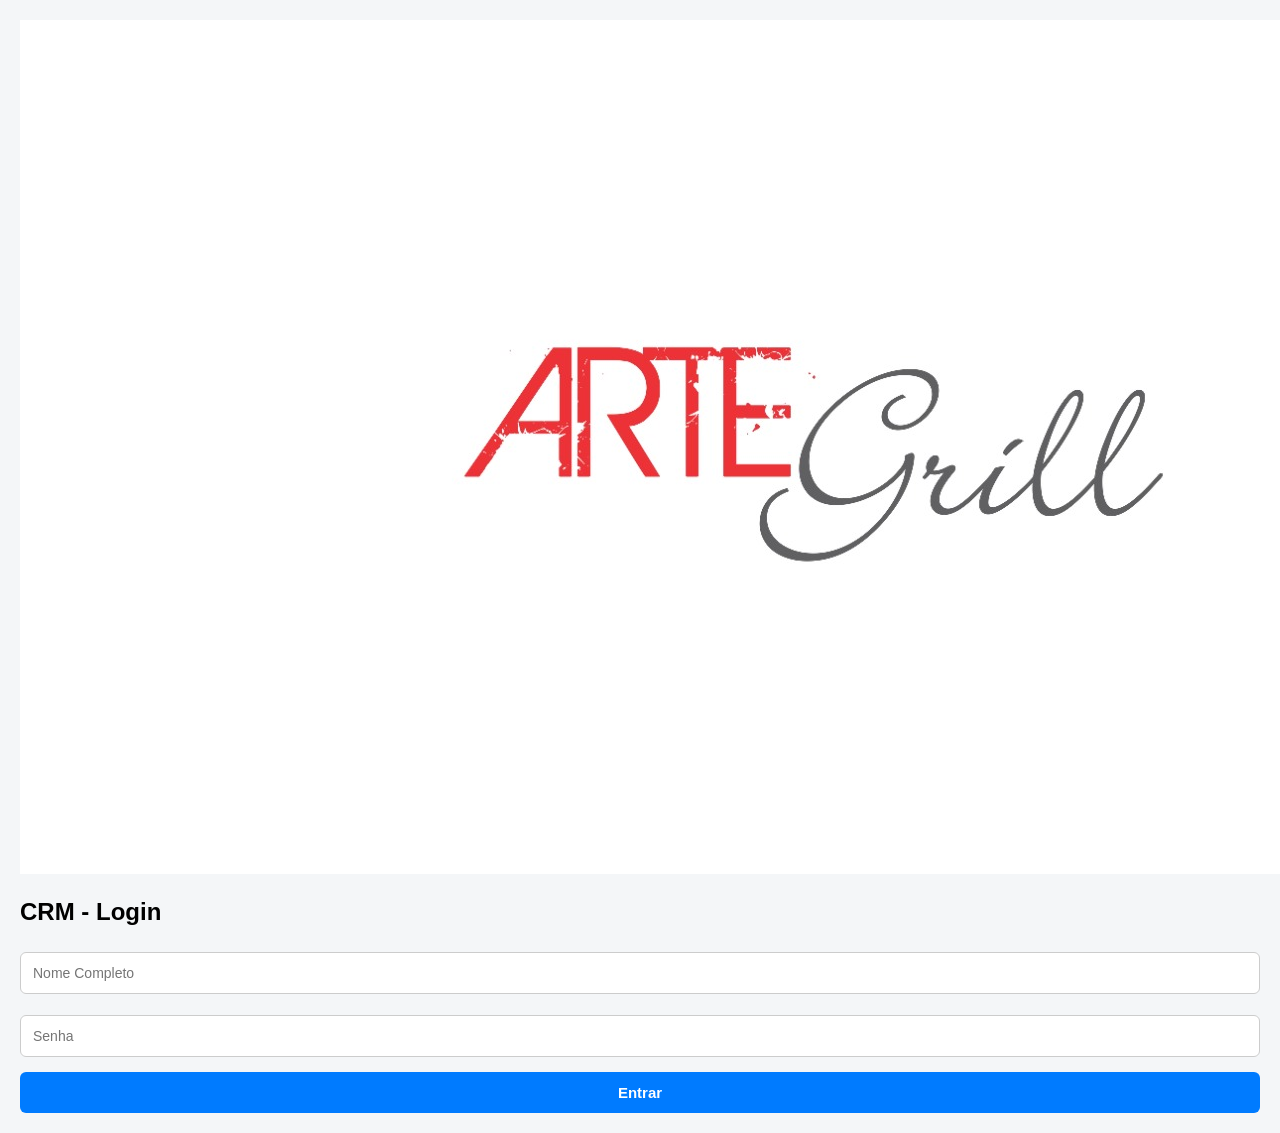
==== index.html @ 9b39a098 "Update index.html" ====
<!DOCTYPE html>
<html lang="pt-BR">
<head>
    <meta charset="UTF-8">
    <meta name="viewport" content="width=device-width, initial-scale=1.0">
    <title>CRM - Painel Principal</title>
    <link rel="stylesheet" href="style.css">
</head>

<body>

    <div class="logo-container">
    <img src="logo.jpeg" alt="Logo" class="logo">
</div>

<div class="container">

    <h1>📊 CRM - Painel Principal</h1>

    <!-- 📊 CONTADOR DE EXCLUÍDOS -->
    <div id="contadorExcluidos" style="margin-bottom: 15px; font-weight: bold;"></div>

    <div class="menu-cards">

        <a href="clientes.html" class="card-acesso">
            <div class="card-acesso-conteudo">
                <h3>📋 Clientes Cadastrados</h3>
                <p>Visualizar todos os clientes cadastrados.</p>
            </div>
        </a>

        <a href="cadastro.html" class="card-acesso">
            <div class="card-acesso-conteudo">
                <h3>👤 Cadastrar Cliente</h3>
                <p>Adicionar clientes manualmente.</p>
            </div>
        </a>

        <a href="excluidos.html" class="card-acesso">
            <div class="card-acesso-conteudo">
                <h3>🗑 Histórico de Exclusão</h3>
                <p>Ver clientes removidos.</p>
            </div>
        </a>

    </div>
</div>
    <script src="index.js"></script>

</body>
</html>
---- style.css ----
body { 
    font-family: Arial, sans-serif; 
    margin: 20px; 
    background-color: #f4f6f8; 
}
.container { 
    max-width: 500px; 
    margin: 40px auto; 
    background: white; 
    padding: 30px; 
    border-radius: 8px; 
    box-shadow: 0 4px 15px rgba(0,0,0,0.08); 
}
.container-largo { 
    max-width: 1000px; 
    margin: 40px auto; 
    background: white; 
    padding: 30px; 
    border-radius: 8px; 
    box-shadow: 0 4px 15px rgba(0,0,0,0.08); 
}
.formulario { margin-bottom: 20px; }
input { 
    width: 100%; 
    padding: 12px; 
    margin-bottom: 15px; 
    box-sizing: border-box; 
    border: 1px solid #ccc; 
    border-radius: 6px; 
    font-size: 14px;
}
button, .btn-voltar { 
    background-color: #007bff; 
    color: white; 
    border: none; 
    padding: 12px; 
    border-radius: 6px; 
    cursor: pointer; 
    width: 100%;
    font-weight: bold;
    font-size: 15px;
    text-align: center;
    text-decoration: none;
    display: inline-block;
    box-sizing: border-box;
}
button:hover, .btn-voltar:hover { background-color: #0056b3; }
hr { border: 0; border-top: 1px solid #eee; margin: 25px 0; }

/* CARD DE ACESSO RÁPIDO */
.card-acesso {
    text-decoration: none;
    color: #333;
    display: block;
}
.card-acesso-conteudo {
    background-color: #f8f9fa;
    border: 2px dashed #007bff;
    border-radius: 8px;
    padding: 20px;
    text-align: center;
    transition: all 0.2s;
}
.card-acesso-conteudo:hover {
    background-color: #e8f0fe;
    transform: scale(1.02);
}
.card-acesso h3 { color: #007bff; margin: 0 0 5px 0; }
.card-acesso p { margin: 0; font-size: 14px; color: #666; }

/* CONFIGURAÇÃO DA LISTA DE CARDS */
.topo-lista {
    display: flex;
    justify-content: space-between;
    align-items: center;
    margin-bottom: 25px;
}
.topo-lista h2 { margin: 0; }
.btn-voltar { width: auto; padding: 10px 20px; }
.grid-clientes { 
    display: grid;
    grid-template-columns: repeat(auto-fill, minmax(220px, 1fr)); 
    gap: 15px; 
}
.cliente-card {
    position: relative;
    background-color: #ffffff;
    border: 1px solid #e0e0e0;
    border-radius: 6px;
    padding: 15px;
    padding-top: 45px; /* espaço para a lixeira */
    box-shadow: 0 2px 5px rgba(0,0,0,0.03);
}
.cliente-card p { margin: 5px 0; font-size: 14px; }

/* Botão do WhatsApp dentro do Card */
.btn-whatsapp {
    display: block;
    background-color: #25d366; /* Cor oficial do WhatsApp */
    color: white;
    text-decoration: none;
    text-align: center;
    padding: 8px;
    border-radius: 4px;
    font-weight: bold;
    font-size: 13px;
    margin-top: 12px;
    transition: background-color 0.2s;
}
.btn-whatsapp:hover {
    background-color: #1ebd58;
}
/* AJUSTE NO CARD PARA SUPORTAR O BOTÃO ABSOLUTO */
.cliente-card { 
    position: relative; /* OBRIGATÓRIO para o botão funcionar no canto */
    background-color: #ffffff;
    border: 1px solid #e0e0e0;
    border-radius: 6px; 
    padding: 15px; 
    box-shadow: 0 2px 5px rgba(0,0,0,0.03);
}

/* BOTÃO REDONDO DE EXCLUIR */
.btn-excluir {
    position: absolute;
    top: 8px;
    right: 8px;

    width: 30px;
    height: 30px;

    background-color: #ff4d4d;
    color: white;
    border: none;
    border-radius: 50%;

    display: flex;
    align-items: center;
    justify-content: center;

    cursor: pointer;
    z-index: 10;
}
.btn-excluir:hover {
    background-color: #cc0000;
    transform: scale(1.1); /* Dá uma leve aumentada ao passar o mouse */
}
.btn-historico,
.btn-whatsapp {
    display: block;
    width: 100%;
    box-sizing: border-box;
    text-align: center;
    padding: 10px;
    border-radius: 4px;
    font-weight: bold;
    font-size: 13px;
    text-decoration: none;
}

.btn-historico {
    background-color: #6c757d;
    color: white;
    margin-top: 12px;
    margin-bottom: 10px;
}

.btn-historico:hover {
    background-color: #5a6268;
}

.btn-whatsapp {
    background-color: #25d366;
    color: white;
}

.btn-whatsapp:hover {
    background-color: #1ebd58;
}
.status-lead,
.status-desclassificado,
.status-proposta,
.status-nao-respondeu,
.status-venda,
.status-sem-retorno {
    color: white;
    padding: 6px 10px;
    border-radius: 4px;
    font-size: 12px;
    font-weight: bold;
    margin-bottom: 10px;
    display: inline-block;
}

.status-lead {
    background: #28a745;
}

.status-desclassificado {
    background: #dc3545;
}

.status-proposta {
    background: #007bff;
}

.status-nao-respondeu {
    background: #ffc107;
    color: black;
}

.status-venda {
    background: #000000;
}

.status-sem-retorno {
    background: #e83e8c;
}

input,
select,
textarea {
    width: 100%;
    padding: 12px;
    margin-top: 6px;
    margin-bottom: 15px;
    border: 1px solid #ccc;
    border-radius: 6px;
    box-sizing: border-box;
}

label {
    font-weight: bold;
    display: block;
}
.select-status {
    width: calc(100% - 50px);
    padding: 6px;
    margin-bottom: 10px;
    border-radius: 4px;
    border: 1px solid #ccc;
    font-weight: bold;
}

.cliente-card {
    opacity: 0;
    transform: translateY(10px);
    animation: aparecer 0.3s ease forwards;
}

@keyframes aparecer {
    to {
        opacity: 1;
        transform: translateY(0);
    }
}
.area-botoes {
    display: flex;
    gap: 10px;
    margin-top: 15px;
}

.area-botoes button {
    flex: 1;
}
.area-botoes button {
    padding: 10px;
    border-radius: 8px;
    cursor: pointer;
}
/* Logo fixa no canto superior direito */
.logo-container {
    position: fixed;
    top: 20px;
    right: 20px;
    z-index: 999;
}

/* Logo redonda */
.logo {
    width: 80px;
    height: 80px;
    border-radius: 50%;
    object-fit: cover;

    box-shadow: 0 2px 8px rgba(0,0,0,0.2);

    border: 3px solid white;
}
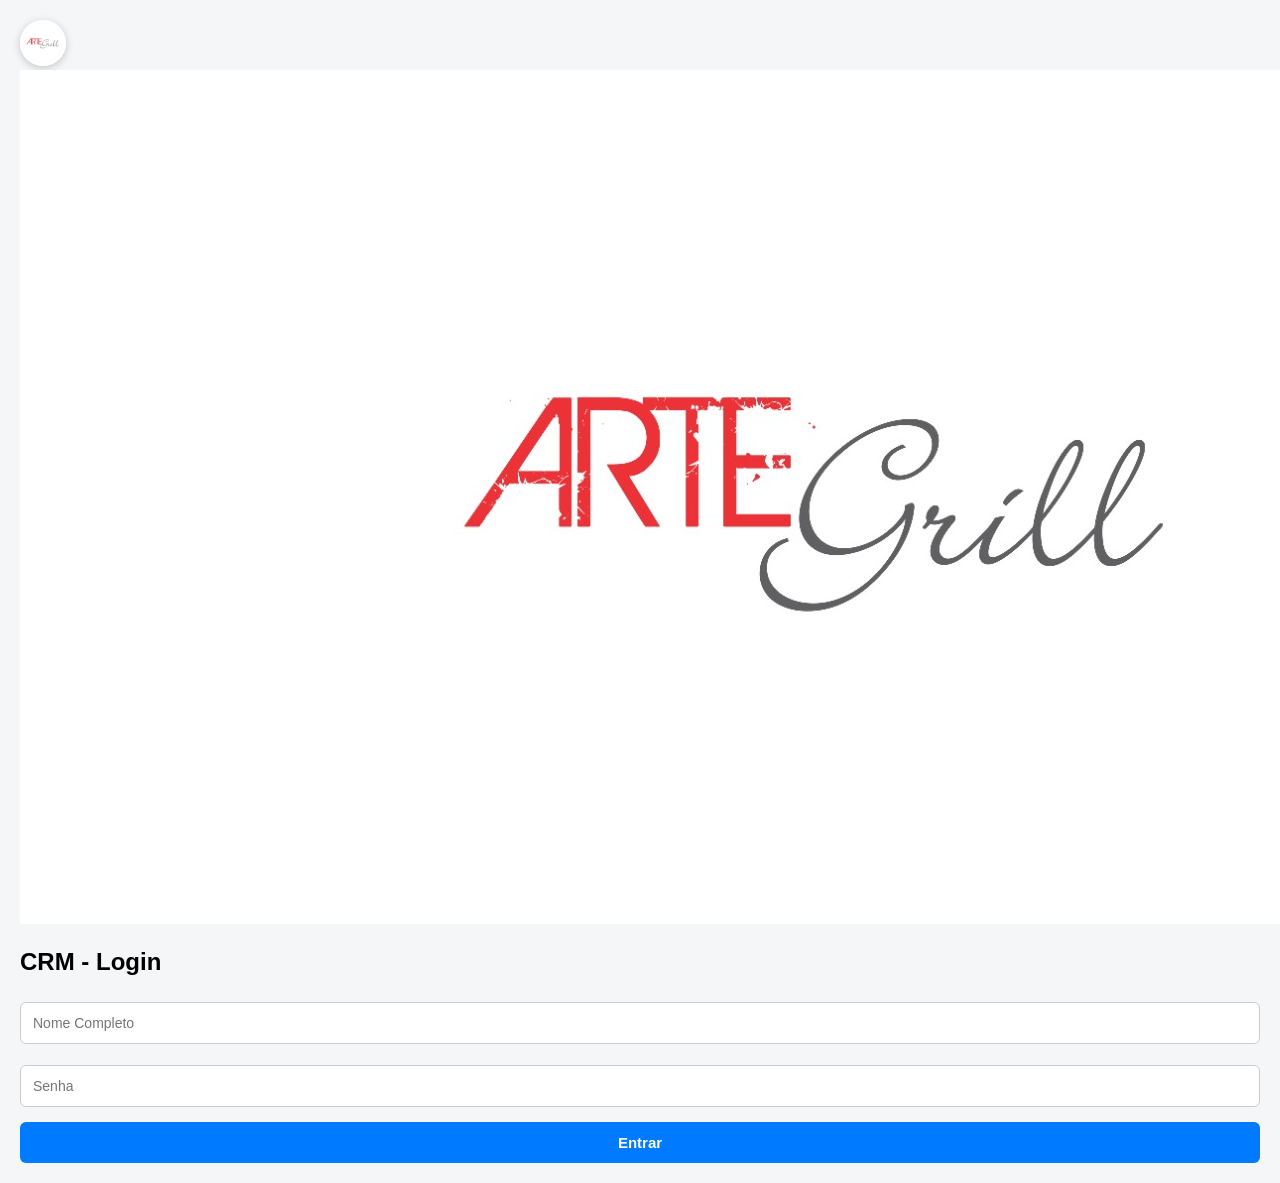
==== commit 49577363: "Add toast container div to index.html" ====
--- a/index.html
+++ b/index.html
@@ -4,6 +4,7 @@
     <meta charset="UTF-8">
     <meta name="viewport" content="width=device-width, initial-scale=1.0">
     <title>CRM - Painel Principal</title>
+    <button id="btnSair">Sair</button>
     <link rel="stylesheet" href="style.css">
 </head>
 
@@ -43,9 +44,16 @@
             </div>
         </a>
 
+        <a href="usuarios.html" class="card-acesso">
+    <div class="card-acesso-conteudo">
+        <h3>👥 Usuários</h3>
+        <p>Gerenciar acessos ao sistema.</p>
+    </div>
+</a>
+
     </div>
 </div>
     <script src="index.js"></script>
-
+<div id="toast-container"></div>
 </body>
 </html>
--- a/style.css
+++ b/style.css
@@ -278,8 +278,8 @@
 
 /* Logo redonda */
 .logo {
-    width: 80px;
-    height: 80px;
+    width: 40px;
+    height: 40px;
     border-radius: 50%;
     object-fit: cover;
 
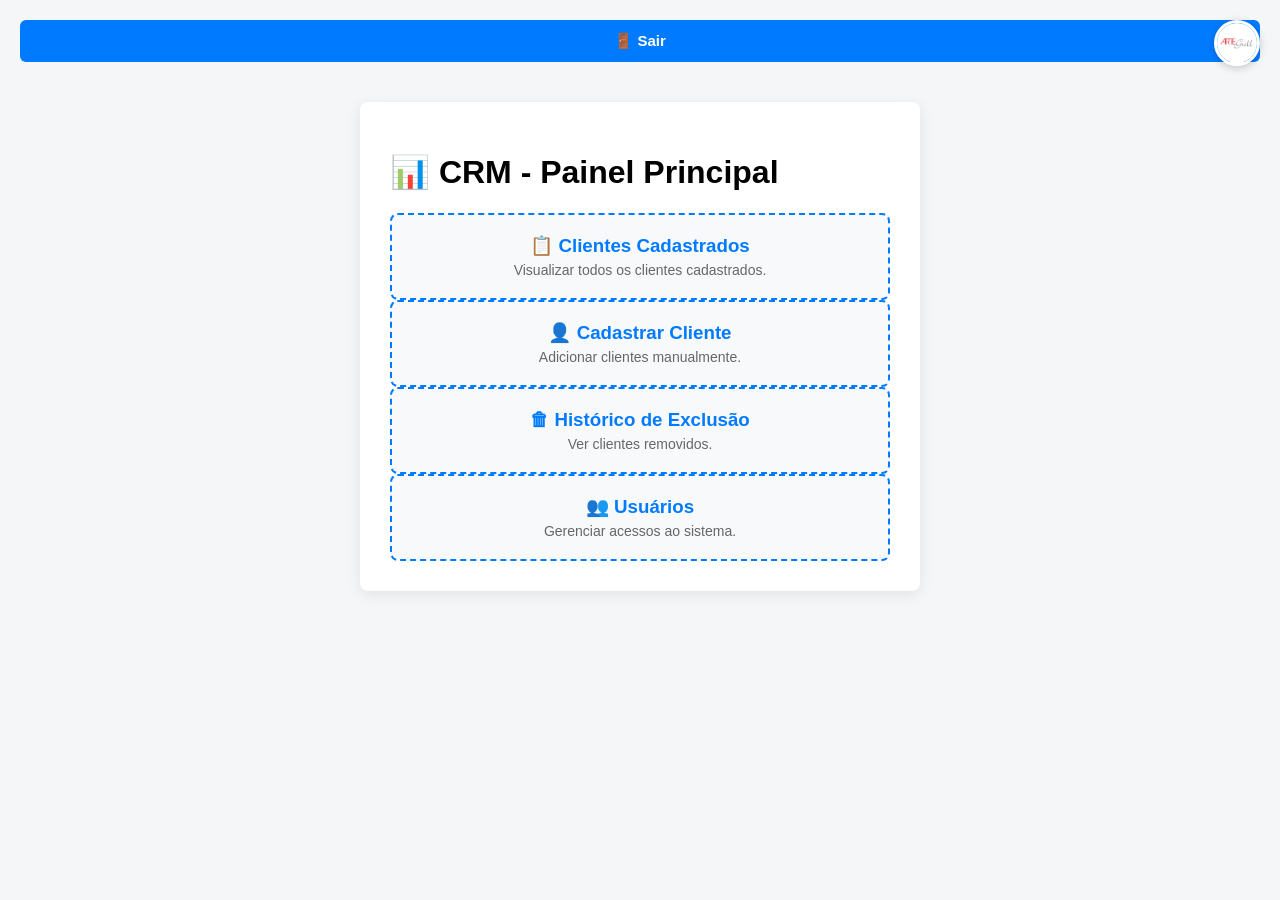
==== commit 9805f353: "Update index.html" ====
--- a/index.html
+++ b/index.html
@@ -4,22 +4,26 @@
     <meta charset="UTF-8">
     <meta name="viewport" content="width=device-width, initial-scale=1.0">
     <title>CRM - Painel Principal</title>
-    <button id="btnSair">Sair</button>
     <link rel="stylesheet" href="style.css">
 </head>
 
 <body>
 
-    <div class="logo-container">
+<div class="logo-container">
     <img src="logo.jpeg" alt="Logo" class="logo">
 </div>
+
+<button id="btnSair" class="btn-sair">🚪 Sair</button>
 
 <div class="container">
 
     <h1>📊 CRM - Painel Principal</h1>
 
-    <!-- 📊 CONTADOR DE EXCLUÍDOS -->
-    <div id="contadorExcluidos" style="margin-bottom: 15px; font-weight: bold;"></div>
+    <div id="bemVindo"></div>
+
+    <div id="contadorExcluidos"
+         style="margin-bottom:15px;font-weight:bold;">
+    </div>
 
     <div class="menu-cards">
 
@@ -44,16 +48,24 @@
             </div>
         </a>
 
-        <a href="usuarios.html" class="card-acesso">
-    <div class="card-acesso-conteudo">
-        <h3>👥 Usuários</h3>
-        <p>Gerenciar acessos ao sistema.</p>
-    </div>
-</a>
+        <a href="usuarios.html"
+           id="menuUsuarios"
+           class="card-acesso">
+
+            <div class="card-acesso-conteudo">
+                <h3>👥 Usuários</h3>
+                <p>Gerenciar acessos ao sistema.</p>
+            </div>
+
+        </a>
 
     </div>
+
 </div>
-    <script src="index.js"></script>
+
 <div id="toast-container"></div>
+
+<script src="index.js"></script>
+
 </body>
 </html>
--- a/style.css
+++ b/style.css
@@ -287,3 +287,45 @@
 
     border: 3px solid white;
 }
+#toast-container {
+    position: fixed;
+    top: 20px;
+    right: 20px;
+    z-index: 9999;
+}
+
+.toast {
+    background: #333;
+    color: white;
+    padding: 12px 18px;
+    margin-bottom: 10px;
+    border-radius: 8px;
+    min-width: 200px;
+
+    font-size: 14px;
+
+    opacity: 0;
+    transform: translateX(100%);
+
+    animation: slideIn 0.3s forwards;
+}
+
+.toast.sucesso {
+    background: #2ecc71;
+}
+
+.toast.erro {
+    background: #e74c3c;
+}
+
+.toast.aviso {
+    background: #f1c40f;
+    color: black;
+}
+
+@keyframes slideIn {
+    to {
+        opacity: 1;
+        transform: translateX(0);
+    }
+}
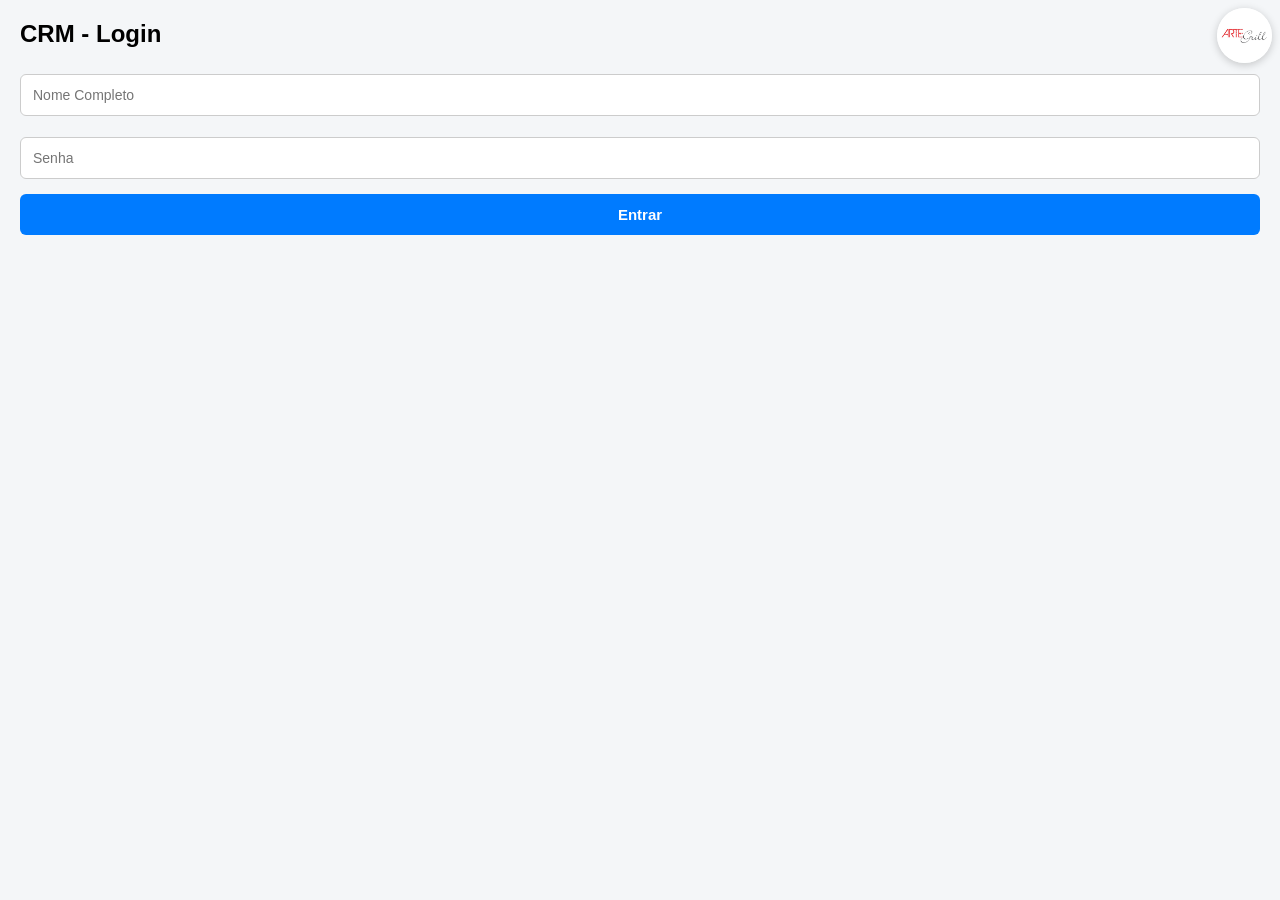
==== commit d7b10717: "Move 'Sair' button to a different location" ====
--- a/index.html
+++ b/index.html
@@ -12,8 +12,6 @@
 <div class="logo-container">
     <img src="logo.jpeg" alt="Logo" class="logo">
 </div>
-
-<button id="btnSair" class="btn-sair">🚪 Sair</button>
 
 <div class="container">
 
@@ -64,6 +62,7 @@
 </div>
 
 <div id="toast-container"></div>
+    <button id="btnSair" class="btn-sair">🚪 Sair</button>
 
 <script src="index.js"></script>
 
--- a/style.css
+++ b/style.css
@@ -278,14 +278,15 @@
 
 /* Logo redonda */
 .logo {
-    width: 40px;
-    height: 40px;
+    position: fixed;
+    top: 8px;
+    right: 8px;
+    width: 55px;
+    height: 55px;
     border-radius: 50%;
     object-fit: cover;
-
-    box-shadow: 0 2px 8px rgba(0,0,0,0.2);
-
-    border: 3px solid white;
+    box-shadow: 0 2px 8px rgba(0,0,0,.2);
+    z-index: 999;
 }
 #toast-container {
     position: fixed;
